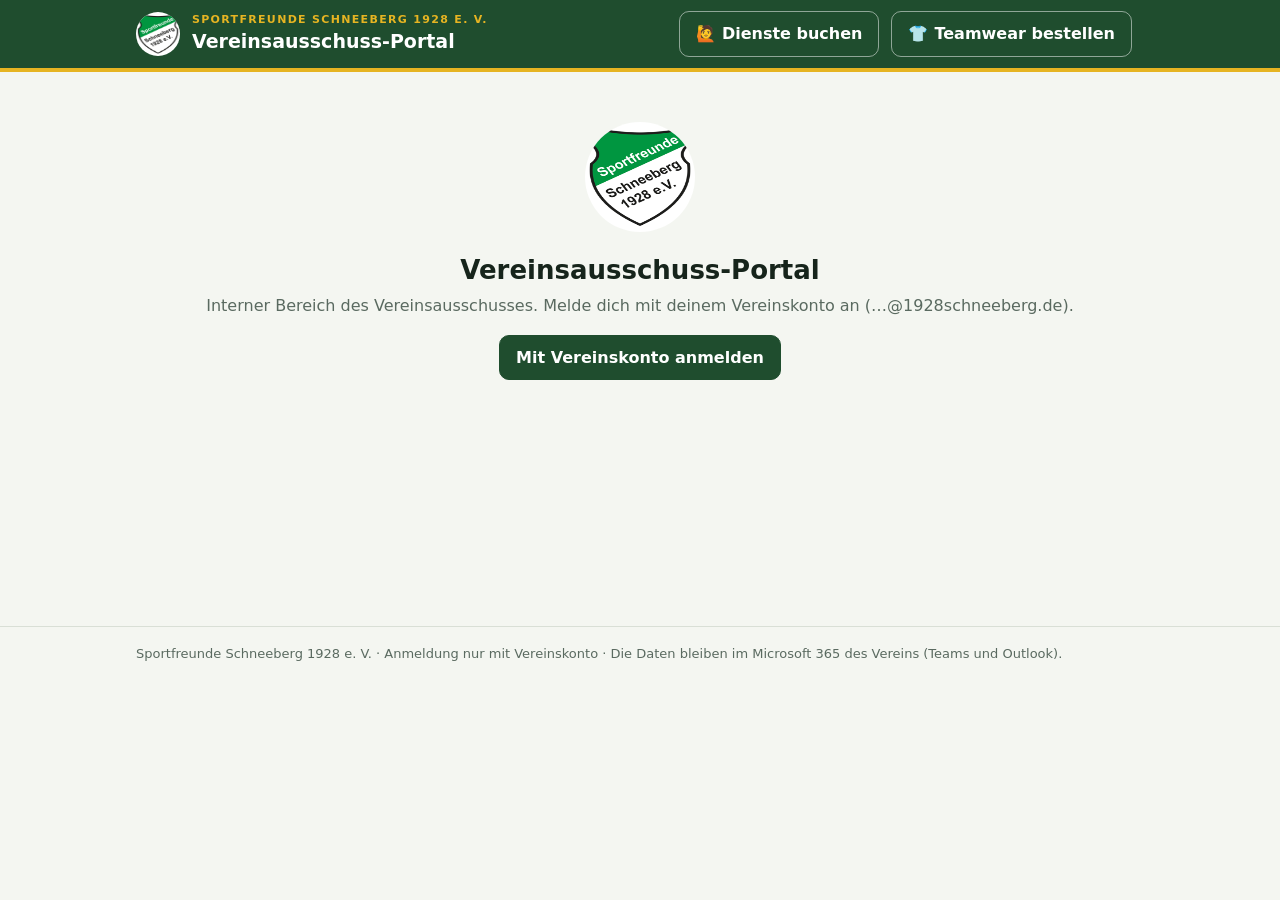
==== index.html @ 550f1f5a "Dienstplan: Buchung löschen, heutige Formular-Buchungen auf einmal löschen" ====
<!doctype html>
<html lang="de">
<head>
<meta charset="utf-8">
<meta name="viewport" content="width=device-width,initial-scale=1,viewport-fit=cover">
<title>Vereinsausschuss-Portal · Sportfreunde Schneeberg 1928 e. V.</title>
<meta name="description" content="Vereinsausschuss-Portal der Sportfreunde Schneeberg 1928 e. V. – Anmeldung mit dem Vereinskonto.">
<meta name="robots" content="noindex">
<link rel="icon" href="img/wappen.png">
<link rel="stylesheet" href="portal.css?v=202611250927">
</head>
<body>
<header class="band">
  <div class="in">
    <a class="marke" href="#/"><img src="img/wappen.png" alt="Wappen Sportfreunde Schneeberg 1928 e. V." width="44" height="44"><span><small>SPORTFREUNDE SCHNEEBERG 1928 E. V.</small><b>Vereinsausschuss-Portal</b></span></a>
    <span class="sp"></span>
    <a class="btn ghost shop" aria-label="Dienste für Feste buchen" href="/dienste/" target="_blank" rel="noopener">🙋 <span class="txt"><span class="lang">Dienste </span>buchen</span></a>
    <a class="btn ghost shop" aria-label="Teamwear bestellen" href="/festplaner/teamwear/" target="_blank" rel="noopener">👕 <span class="txt"><span class="lang">Teamwear </span>bestellen</span></a>
    <span class="wer" id="wer"></span>
    <button type="button" class="btn ghost" id="abmelden" hidden>Abmelden</button>
  </div>
</header>
<nav class="pfad in" id="pfad" aria-label="Brotkrumen"></nav>
<main class="in" id="seite" aria-live="polite"></main>
<div class="toast" id="toast" role="status" aria-live="polite"></div>
<footer><div class="in">Sportfreunde Schneeberg 1928 e. V. · Anmeldung nur mit Vereinskonto · Die Daten bleiben im Microsoft 365 des Vereins (Teams und Outlook).</div></footer>
<script src="lib/msal-browser-2.38.4.min.js"></script>
<script src="portal.js?v=202611250927"></script>
</body>
</html>
---- portal.css ----
/* Farben wie Festplaner und Teamwear-Shop: Vereinsgrün mit Goldakzent, hell und dunkel. */
:root{--bg:#f4f6f1;--surface:#fff;--sunken:#eaeee6;--ink:#16241b;--muted:#5a6a60;--line:#d9dfd6;--band:#1f4d2e;--bandgold:#e6b422;--green:#1f4d2e;--gold:#9a7212;--err:#b3402f;--ok:#2f7a3d;--warn:#c8642c;--chip:#eef2ec}
@media (prefers-color-scheme:dark){:root{--bg:#111813;--surface:#19231c;--sunken:#0d130f;--ink:#e7eee8;--muted:#9bab9f;--line:#2b392f;--green:#5fae7a;--gold:#e0b54a;--chip:#223027}}
*{box-sizing:border-box}
html{-webkit-text-size-adjust:100%}
body{margin:0;background:var(--bg);color:var(--ink);font:16px/1.45 system-ui,-apple-system,"Segoe UI",Roboto,sans-serif}
.in{max-width:1040px;margin:0 auto;padding:0 16px}
.band{background:var(--band);color:#fff;border-bottom:4px solid var(--bandgold)}
.band .in{display:flex;align-items:center;gap:12px;min-height:68px}
.marke{display:flex;align-items:center;gap:12px;color:#fff;text-decoration:none}
.marke img{width:44px;height:44px;border-radius:50%;background:#fff}
.marke small{display:block;font-size:11px;letter-spacing:.12em;color:var(--bandgold);font-weight:700}
.marke b{font-size:19px}
.sp{flex:1}
.wer{font-size:14px;opacity:.9;text-align:right}
.pfad{display:flex;gap:6px;flex-wrap:wrap;font-size:14px;color:var(--muted);padding-top:14px}
.pfad a{color:var(--green)}
main{padding-top:8px;padding-bottom:48px;min-height:60vh}
h1{font-size:26px;margin:14px 0 4px}
h2{font-size:20px;margin:22px 0 8px}
p.lead{color:var(--muted);margin:0 0 18px}
footer{border-top:1px solid var(--line);color:var(--muted);font-size:13px;padding:18px 0}
.btn{font:inherit;font-weight:600;border-radius:10px;border:1px solid var(--line);background:var(--surface);color:var(--ink);padding:10px 16px;cursor:pointer;min-height:44px}
.btn.primary{background:var(--green);border-color:var(--green);color:#fff}
.btn.ghost{background:transparent;color:#fff;border-color:rgba(255,255,255,.5)}
.btn.klein{padding:6px 12px;min-height:36px;font-size:14px}
.btn:disabled{opacity:.55;cursor:default}
.btn:focus-visible,a:focus-visible,input:focus-visible,select:focus-visible{outline:3px solid var(--bandgold);outline-offset:2px}
.kacheln{display:grid;grid-template-columns:repeat(auto-fill,minmax(230px,1fr));gap:14px;margin:12px 0}
.kachel{display:flex;flex-direction:column;gap:6px;background:var(--surface);border:1px solid var(--line);border-radius:14px;padding:18px;text-decoration:none;color:var(--ink);min-height:130px;box-shadow:0 1px 2px rgba(0,0,0,.04)}
.kachel:hover{border-color:var(--green)}
.kachel .sym{font-size:28px;line-height:1}
.kachel b{font-size:18px}
.kachel span{color:var(--muted);font-size:14px}
.kachel.gross{min-height:170px}
.kachel.gross b{font-size:22px}
.karte{background:var(--surface);border:1px solid var(--line);border-radius:14px;padding:16px;margin:12px 0}
.willkommen{text-align:center;padding:36px 16px}
.willkommen img{width:110px;height:110px;border-radius:50%;background:#fff}
.hinweis{background:var(--chip);border-left:4px solid var(--gold);padding:10px 14px;border-radius:8px;font-size:14px;color:var(--ink);margin:12px 0}
.fehler{background:#fbe9e6;border-left:4px solid var(--err);color:#5a1d14;padding:12px 14px;border-radius:8px;margin:12px 0}
@media (prefers-color-scheme:dark){.fehler{background:#3a1d18;color:#f5d6cf}}
.tabelle{width:100%;border-collapse:collapse;font-size:15px}
.tabelle th,.tabelle td{text-align:left;padding:8px 6px;border-bottom:1px solid var(--line);vertical-align:top}
.tabelle th{font-size:13px;color:var(--muted);font-weight:600}
.tabelle td.z,.tabelle th.z{text-align:right;white-space:nowrap}
.scroll{overflow-x:auto;-webkit-overflow-scrolling:touch}
.chip{display:inline-block;border-radius:999px;padding:2px 10px;font-size:13px;font-weight:600;background:var(--chip);color:var(--ink);white-space:nowrap}
.chip.ok{background:#dcefe0;color:#1d5a2b}.chip.offen{background:#fbe3d6;color:#7a3413}.chip.grau{background:var(--sunken);color:var(--muted)}
@media (prefers-color-scheme:dark){.chip.ok{background:#1f3a26;color:#bfe6c9}.chip.offen{background:#3d2516;color:#f3c9ac}}
.formular{display:grid;grid-template-columns:repeat(auto-fill,minmax(170px,1fr));gap:12px;align-items:end}
.formular .w2{grid-column:span 2}
@media (max-width:420px){.formular .w2{grid-column:auto}}
label.fld{display:flex;flex-direction:column;gap:4px;font-size:14px;font-weight:600}
input,select,textarea{font:inherit;color:var(--ink);background:var(--surface);border:1px solid var(--line);border-radius:8px;padding:9px 10px;min-height:44px;width:100%}
input[type=checkbox]{width:22px;height:22px;min-height:0}
.reihe{display:flex;gap:10px;flex-wrap:wrap;align-items:center;margin-top:12px}
.summe{display:flex;gap:18px;flex-wrap:wrap;font-size:15px;color:var(--muted);margin-top:10px}
.summe b{color:var(--ink)}
.buchung{border:1px solid var(--line);border-radius:12px;padding:12px;margin:10px 0;background:var(--surface)}
.buchung.abgesagt{opacity:.6}
.buchung .kopf{display:flex;gap:10px;flex-wrap:wrap;align-items:baseline}
.buchung .kopf b{font-size:17px}
.buchung ul{list-style:none;padding:0;margin:8px 0}
.buchung li{display:flex;gap:10px;justify-content:space-between;border-top:1px dashed var(--line);padding:6px 0;font-size:15px}
.pos{display:grid;grid-template-columns:2fr .8fr 1fr 2fr auto;gap:8px;align-items:end;margin:8px 0}
/* Teamwear-Status: vier Schritte mit Abhak-Punkten und Verbindungslinie, Storno abgesetzt */
.stufen{display:flex;align-items:flex-start;gap:0;margin-top:10px;flex-wrap:wrap}
.schritt{display:flex;align-items:flex-start;flex:1 1 0;min-width:0}
.schritt .linie{flex:1;height:3px;background:var(--line);margin:17px 4px 0;border-radius:2px;min-width:10px}
.schritt.an .linie{background:#2f7a3d}
.stufe{font:inherit;display:flex;flex-direction:column;align-items:center;gap:4px;background:none;border:none;padding:4px 2px;color:var(--muted);font-size:12.5px;font-weight:600;cursor:pointer;min-width:64px}
.stufe .kreis{width:28px;height:28px;border-radius:50%;border:2px solid #b9c4b8;background:var(--surface);display:grid;place-items:center;font-size:15px;font-weight:800;color:transparent;transition:all .2s}
.stufe:not(:disabled):hover .kreis{border-color:var(--green)}
.stufe.an{color:var(--ink)}
.stufe.an .kreis{background:#2f7a3d;border-color:#2f7a3d;color:#fff}
.stufe.storno{margin-left:14px}
.stufe.storno.an .kreis{background:#b3402f;border-color:#b3402f}
.stufe:disabled{cursor:default}
.stufe:focus-visible{outline:3px solid var(--bandgold);outline-offset:2px;border-radius:8px}
@media (max-width:520px){.stufe{min-width:54px;font-size:11.5px}.stufe.storno{margin-left:6px}}
@media (max-width:640px){.pos{grid-template-columns:1fr 1fr}.pos .breit{grid-column:span 2}}
.suche{max-width:360px}
.punkt{display:inline-block;width:12px;height:12px;border-radius:50%;border:1px solid var(--line);vertical-align:middle;margin-right:6px}
.laden{color:var(--muted);padding:30px 0}
.toast{position:fixed;left:50%;bottom:20px;transform:translateX(-50%) translateY(120%);background:var(--ink);color:var(--bg);padding:12px 18px;border-radius:10px;font-weight:600;transition:transform .25s,visibility .25s;max-width:calc(100% - 32px);z-index:9;visibility:hidden}
.toast.on{transform:translateX(-50%) translateY(0);visibility:visible}
dialog{border:none;border-radius:14px;padding:0;max-width:560px;width:calc(100% - 32px);background:var(--surface);color:var(--ink)}
dialog::backdrop{background:rgba(0,0,0,.45)}
dialog .karte{margin:0;border:none}
[hidden]{display:none!important}

/* ---- Tabellen und Karten im Stil der Liegenschaften-GUI v1.4 ----
   dunkelgrüner Tabellenkopf, abwechselnd hellgrüne Zeilen, grüne Kartenüberschriften, Kassen-Kästchen */
:root{--kopf:#1E5B2E;--zebra:#EAF4EB}
@media (prefers-color-scheme:dark){:root{--kopf:#1f4d2e;--zebra:#1c2a20}}
.tabelle{font-size:14px;background:var(--surface);border:1px solid var(--line);border-radius:10px;overflow:hidden;border-collapse:separate;border-spacing:0}
.tabelle th{background:var(--kopf);color:#fff;font-size:12.5px;font-weight:700;padding:9px 8px;border-bottom:none;white-space:nowrap}
.tabelle td{padding:8px;border-bottom:1px solid var(--line)}
.tabelle tbody tr:nth-child(even) td{background:var(--zebra)}
.tabelle tbody tr:last-child td{border-bottom:none}
.tabelle tr.gruppe td{border-top:2px solid var(--kopf)}
.scroll{border-radius:10px}
.karte h2,.karte > b:first-child{color:var(--green)}
.summe{gap:10px}
.summe > span{background:var(--surface);border:1px solid var(--line);border-radius:8px;padding:7px 12px;font-size:13.5px}
.summe > span b{color:var(--green)}
/* Teamwear-Karte: Angaben als schlichte Zeile, nicht als Kästchen */
.meta{display:flex;flex-wrap:wrap;gap:4px 16px;font-size:14px;color:var(--muted);margin-top:6px}
.meta b{color:var(--ink)}
/* Kopf auf schmalen Bildschirmen kompakter */
@media (max-width:520px){
  .band .in{min-height:58px;gap:10px}
  .marke img{width:36px;height:36px}
  .marke small{display:none}
  .marke b{font-size:16px}
  .wer{display:none}
  .btn.ghost{padding:6px 10px;min-height:36px;font-size:13px}
  h1{font-size:22px}
}
/* Protokolle und Vereinskalender */
.jahre{display:flex;flex-wrap:wrap;gap:8px;margin:4px 0 14px}
.jahre a.chip{text-decoration:none;padding:5px 12px;font-size:14px}
.jahre a.chip.ok{background:var(--green);color:#fff}
.tabelle tr.leer td{color:var(--muted)}
.tabelle .grau{color:var(--muted);font-size:13px}
.docreihe{display:flex;flex-wrap:wrap;align-items:center;gap:8px;padding:2px 0}
.docreihe a.doc{color:var(--green);font-weight:600}
.monat{align-items:center}
.monat h2{margin:0 6px;min-width:150px;text-align:center}
.notiz{color:var(--muted);font-size:13px;margin-top:2px;white-space:pre-line}
.btn.gefahr{color:var(--err);border-color:var(--err)}
label.fld.haken{flex-direction:row;align-items:center;gap:8px;min-height:44px}
@media (max-width:520px){.monat h2{min-width:0;font-size:17px;flex:1 0 100%;text-align:left;order:-1}}
a.btn{display:inline-flex;align-items:center;text-decoration:none}
.kal .ortm{display:none}
@media (max-width:520px){.kal th.ort,.kal td.ort{display:none}.kal .ortm{display:block}}
/* Aufgaben */
.tabelle td.faellig{color:var(--err);font-weight:700}
.aufg td a{color:var(--ink);font-weight:600}
@media print{.band,.pfad,footer,.reihe,.toast{display:none!important}body{background:#fff}.karte{break-inside:avoid;border:none;padding:0}.tabelle th{background:#1E5B2E!important;-webkit-print-color-adjust:exact;print-color-adjust:exact}}
p.lead a{color:var(--green)}
.karte > h2:first-child{margin-top:0}
.btn.ghost.shop{display:inline-flex;align-items:center;gap:6px;text-decoration:none;white-space:nowrap}
.btn.ghost.shop:hover{background:rgba(255,255,255,.12)}
@media (max-width:520px){.btn.ghost.shop .lang{display:none}}
@media (max-width:520px){.band .in:has(#abmelden:not([hidden])) .shop .txt{display:none}}
/* Teamwear-Status: Bestellungen gruppiert, Lampen rechts */
.lampe{display:inline-grid;place-items:center;width:12px;height:12px;border-radius:50%;margin-right:6px;vertical-align:-1px;font-style:normal;font-size:12px;font-weight:800;color:#fff;flex:none}
.lampe.gross{width:26px;height:26px;margin:0;border:2px solid transparent}
.lampe.rot{background:#c0392b;box-shadow:0 0 0 3px rgba(192,57,43,.18)}
.lampe.gelb{background:#e6b422;box-shadow:0 0 0 3px rgba(230,180,34,.22)}
.lampe.gruen{background:#2f7a3d;box-shadow:0 0 0 3px rgba(47,122,61,.18)}
.lampe.grau{background:#9aa59c}
.lampe.aus{background:var(--surface);border-color:#b9c4b8}
.twliste{margin-top:12px}
.twbest{background:var(--surface);border:1px solid var(--line);border-radius:12px;margin:0 0 14px;overflow:hidden;box-shadow:0 1px 2px rgba(0,0,0,.05)}
.twkopf{display:flex;flex-wrap:wrap;gap:4px 14px;align-items:baseline;padding:10px 14px;background:var(--chip);border-bottom:3px solid var(--kopf);font-size:14px;color:var(--muted)}
.twkopf > b{font-size:16px;color:var(--ink)}
.twkopf span b{color:var(--ink)}
.twpos{display:flex;gap:12px;align-items:center;padding:10px 14px;border-top:1px solid var(--line)}
.twkopf + .twpos{border-top:none}
.twtext{flex:1;min-width:0}
.twart{display:flex;flex-wrap:wrap;align-items:center;gap:2px 10px}
.twart b{font-size:15.5px}
.twart span{color:var(--muted);font-size:14px}
.twmeta{display:flex;gap:12px;font-size:13px;color:var(--muted);margin:2px 0 0 18px}
.twwarn{margin:6px 0 0 18px;font-size:13px;font-weight:700;color:#8a4b00;background:#fff3c4;border-radius:6px;padding:3px 8px;display:inline-block}
.twstufen{display:flex;gap:4px;flex:none}
.twstufe{font:inherit;display:flex;flex-direction:column;align-items:center;gap:4px;background:none;border:none;padding:4px 2px;width:74px;color:var(--muted);font-size:11.5px;font-weight:600;cursor:pointer;border-radius:8px}
.twstufe:not(:disabled):hover{background:var(--chip)}
.twstufe:disabled{cursor:default}
.twstufe[aria-pressed=true]{color:var(--ink)}
.twstufe:focus-visible{outline:3px solid var(--bandgold);outline-offset:1px}
@media (max-width:700px){.twpos{flex-direction:column;align-items:stretch}.twstufen{justify-content:space-between}.twstufe{width:auto;flex:1}}
@media (prefers-color-scheme:dark){.twwarn{background:#3d3216;color:#f3d58a}}
/* Zurück-Link in der Pfadzeile */
.pfad a.zurueck{font-weight:700;margin-right:10px;text-decoration:none;border:1px solid var(--line);background:var(--surface);border-radius:8px;padding:2px 10px}
/* Veranstaltungen: runde Bereichsknöpfe mit Namen darunter */
.bereiche{display:grid;grid-template-columns:repeat(auto-fill,minmax(92px,1fr));gap:14px 8px;margin:8px 0 6px}
.bereich{display:flex;flex-direction:column;align-items:center;gap:6px;text-decoration:none;color:var(--ink);font-size:13.5px;font-weight:600;text-align:center}
.bereich .rund{position:relative;width:64px;height:64px;border-radius:50%;display:grid;place-items:center;font-size:28px;background:var(--surface);border:2px solid var(--line);transition:border-color .15s,transform .15s}
.bereich:hover .rund{border-color:var(--green);transform:translateY(-1px)}
.bereich.an .rund{border-color:var(--green);background:var(--green);box-shadow:0 0 0 3px var(--bandgold)}
.bereich.leer{color:var(--muted)}
.bereich.leer .rund{opacity:.55}
.bereich .zahl{position:absolute;right:-4px;top:-4px;min-width:22px;height:22px;border-radius:11px;background:var(--bandgold);color:#16241b;font-size:12px;font-weight:800;display:grid;place-items:center;padding:0 5px}
a.chip.festlink{text-decoration:none;background:var(--green);color:#fff;font-size:12.5px;margin-left:4px}
.grau{color:var(--muted);font-size:13px}
a.doc{color:var(--green);font-weight:600;text-decoration:none}
/* Bewässerung: links Kamera, rechts Steuerung */
.bw{display:grid;grid-template-columns:1fr 1fr;gap:14px;align-items:start}
.bw .karte{margin:0}
@media (max-width:820px){.bw{grid-template-columns:1fr}}
.bw-bild{aspect-ratio:16/9;background:#0d130f;color:#cfd8cf;border-radius:10px;display:grid;place-items:center;overflow:hidden;margin-top:10px;padding:0;font-size:14px;text-align:center}
.bw-bild > span{padding:16px}
.bw-bild video,.bw-bild img,.bw-bild iframe{width:100%;height:100%;object-fit:cover;border:0}
.tabelle tr.laeuft td{background:#dcefe0!important}
@media (prefers-color-scheme:dark){.tabelle tr.laeuft td{background:#1f3a26!important}}
/* Teamwear: Archiv der stornierten Bestellungen */
.twarchiv{margin-top:22px}
.twarchiv summary{cursor:pointer;font-size:16px;padding:2px 0}
.twbest.storniert{opacity:.75}
.twkopf .btn.klein{margin-left:6px}
.btn.gefahr.klein{background:var(--surface)}
/* Tombola-Liste zum Bearbeiten */
.tabelle.tombola td{padding:5px 4px;vertical-align:middle}
.tabelle.tombola input,.tabelle.tombola select{min-height:36px;padding:5px 7px;font-size:14px;min-width:90px}
.tabelle.tombola td:nth-child(2) input{min-width:150px}
.tabelle.tombola td:nth-child(4) input,.tabelle.tombola td:nth-child(5) input{display:block;margin:2px 0}
.tabelle.tombola td:nth-child(9) input{min-width:160px}
.tabelle.tombola td:nth-child(8) input{min-width:70px;max-width:90px}
.tabelle.tombola tr.zugesagt td{background:#dcefe0!important}
.tabelle.tombola tr.geaendert td{background:#fff3c4!important}
@media (prefers-color-scheme:dark){.tabelle.tombola tr.zugesagt td{background:#1f3a26!important}.tabelle.tombola tr.geaendert td{background:#3d3416!important}}
/* Erinnerungen: Hauptaufgaben fett, Unteraufgaben eingerückt */
.tabelle.er tr.oben td{border-top:2px solid var(--line)}
.tabelle.er tr.unter td{font-size:13.5px}
.tabelle.er td.unter{position:relative}
.tabelle.er td.unter::before{content:"↳";position:absolute;margin-left:-16px;color:var(--muted)}
/* Handy: Tabellen als Karten (gesetzt von stapeln() in portal.js) */
@media (max-width:640px){
  .tabelle.stapel{border:none;background:none;border-radius:0}
  .tabelle.stapel thead{display:none}
  .tabelle.stapel,.tabelle.stapel tbody,.tabelle.stapel tr,.tabelle.stapel td{display:block;width:100%}
  .tabelle.stapel tr{background:var(--surface);border:1px solid var(--line);border-radius:10px;margin:0 0 10px;padding:6px 10px;box-shadow:0 1px 2px rgba(0,0,0,.04)}
  .tabelle.stapel tbody tr:nth-child(even) td{background:none}
  .tabelle.stapel td{border:none;padding:5px 0;display:flex;gap:10px;align-items:baseline;justify-content:space-between;text-align:right;min-height:0}
  .tabelle.stapel td::before{content:attr(data-label);font-size:12px;font-weight:700;color:var(--muted);text-align:left;flex:0 0 38%;max-width:38%}
  .tabelle.stapel td[data-label=""]::before{display:none}
  .tabelle.stapel tr.gruppe td{border-top:none}
  .tabelle.stapel tr.gruppe{border-top:3px solid var(--kopf)}
  .tabelle.stapel td[data-label=""]{justify-content:flex-end}
  .tabelle.stapel td:first-child{font-size:15.5px;text-align:left;justify-content:flex-start;border-bottom:1px solid var(--line);padding-bottom:7px;margin-bottom:3px}
  .tabelle.stapel td:first-child::before{display:none}
  .tabelle.stapel td:empty{display:none}
  .tabelle.stapel td.z{text-align:right}
  /* Eingaben (Tombola, Ausleihe) volle Breite */
  .tabelle.stapel td input,.tabelle.stapel td select{flex:1 1 auto;min-width:0!important;max-width:none!important;width:auto}
  .tabelle.tombola td:nth-child(4),.tabelle.tombola td:nth-child(5){flex-wrap:wrap}
  .tabelle.tombola td:nth-child(4) input,.tabelle.tombola td:nth-child(5) input{flex-basis:55%}
  .tabelle.stapel tr.zugesagt td,.tabelle.stapel tr.geaendert td,.tabelle.stapel tr.laeuft td{background:none!important}
  .tabelle.stapel tr.zugesagt{background:#dcefe0}
  .tabelle.stapel tr.geaendert{background:#fff3c4}
  .tabelle.stapel tr.laeuft{background:#dcefe0}
  /* Erinnerungen und Planner: Unteraufgaben leicht eingerückt */
  .tabelle.er.stapel tr.unter{margin-left:16px}
  .tabelle.er.stapel td.unter{padding-left:0!important}
  .tabelle.er.stapel td.unter::before{display:none}
}
/* Tablet: zu breite Tabellen (Klasse .eng, gesetzt von stapeln()) ebenfalls als Karten */

.tabelle.stapel.eng{border:none;background:none;border-radius:0}
.tabelle.stapel.eng thead{display:none}
.tabelle.stapel.eng,.tabelle.stapel.eng tbody,.tabelle.stapel.eng tr,.tabelle.stapel.eng td{display:block;width:100%}
.tabelle.stapel.eng tr{background:var(--surface);border:1px solid var(--line);border-radius:10px;margin:0 0 10px;padding:6px 10px;box-shadow:0 1px 2px rgba(0,0,0,.04)}
.tabelle.stapel.eng tbody tr:nth-child(even) td{background:none}
.tabelle.stapel.eng td{border:none;padding:5px 0;display:flex;gap:10px;align-items:baseline;justify-content:space-between;text-align:right;min-height:0}
.tabelle.stapel.eng td::before{content:attr(data-label);font-size:12px;font-weight:700;color:var(--muted);text-align:left;flex:0 0 38%;max-width:38%}
.tabelle.stapel.eng td[data-label=""]::before{display:none}
.tabelle.stapel.eng tr.gruppe td{border-top:none}
.tabelle.stapel.eng tr.gruppe{border-top:3px solid var(--kopf)}
.tabelle.stapel.eng td[data-label=""]{justify-content:flex-end}
.tabelle.stapel.eng td:first-child{font-size:15.5px;text-align:left;justify-content:flex-start;border-bottom:1px solid var(--line);padding-bottom:7px;margin-bottom:3px}
.tabelle.stapel.eng td:first-child::before{display:none}
.tabelle.stapel.eng td:empty{display:none}
.tabelle.stapel.eng td.z{text-align:right}
/* Eingaben (Tombola, Ausleihe) volle Breite */
.tabelle.stapel.eng td input,.tabelle.stapel.eng td select{flex:1 1 auto;min-width:0!important;max-width:none!important;width:auto}
.tabelle.tombola td:nth-child(4),.tabelle.tombola td:nth-child(5){flex-wrap:wrap}
.tabelle.tombola td:nth-child(4) input,.tabelle.tombola td:nth-child(5) input{flex-basis:55%}
.tabelle.stapel.eng tr.zugesagt td,.tabelle.stapel.eng tr.geaendert td,.tabelle.stapel.eng tr.laeuft td{background:none!important}
.tabelle.stapel.eng tr.zugesagt{background:#dcefe0}
.tabelle.stapel.eng tr.geaendert{background:#fff3c4}
.tabelle.stapel.eng tr.laeuft{background:#dcefe0}
/* Erinnerungen und Planner: Unteraufgaben leicht eingerückt */
.tabelle.er.stapel tr.unter{margin-left:16px}
.tabelle.er.stapel td.unter{padding-left:0!important}
.tabelle.er.stapel td.unter::before{display:none}

@media (max-width:640px) and (prefers-color-scheme:dark){
  .tabelle.stapel tr.zugesagt,.tabelle.stapel tr.laeuft{background:#1f3a26}
  .tabelle.stapel tr.geaendert{background:#3d3416}
}
@media (prefers-color-scheme:dark){
  .tabelle.stapel.eng tr.zugesagt,.tabelle.stapel.eng tr.laeuft{background:#1f3a26}
  .tabelle.stapel.eng tr.geaendert{background:#3d3416}
}
/* Schlüssel und Inventar: „Gruppiert mit Matrix“ (Vorschlag D). Klasse .matrix statt .tabelle, damit stapeln() keine Karten daraus macht. */
.matrix{width:100%;border-collapse:separate;border-spacing:0;background:var(--surface);border:1px solid var(--line);border-radius:10px;overflow:hidden;font-size:15px}
.matrix th,.matrix td{padding:7px 8px;border-bottom:1px solid var(--line);text-align:left;vertical-align:middle}
.matrix thead th{font-size:12px;color:var(--muted);font-weight:700;border-bottom:2px solid var(--green);background:var(--surface)}
.matrix thead th.m i{display:block;width:10px;height:10px;border-radius:50%;margin:0 auto 2px}
.matrix tbody th{font-weight:400}
.matrix tbody th b{display:block;font-weight:600}
.matrix tbody th small{display:block;color:var(--muted);font-size:12.5px;line-height:1.3}
.matrix .m{text-align:center;width:52px;white-space:nowrap}
.matrix .m.geb{width:84px;text-align:right}
.matrix .pf{width:18px;color:var(--muted);text-align:right;font-size:18px;padding-left:0}
.matrix .pk{display:inline-grid;place-items:center;min-width:22px;height:22px;padding:0 4px;border-radius:11px;color:#fff;font-size:12px;font-weight:800}
.matrix .leer{color:var(--muted);opacity:.6}
.matrix tr.gr td{background:var(--band);color:#fff;font-weight:700;font-size:13px;padding:5px 10px;border-bottom:none}
.matrix tr.aus th,.matrix tr.aus td:not(.pf){opacity:.55}
.matrix tr.klickbar{cursor:pointer}
.matrix tr.klickbar:hover>*{background:var(--chip)}
.matrix tbody tr:last-child>*{border-bottom:none}
.matrix .nurhandy{display:none!important}
@media (max-width:640px){
  .matrix{font-size:14px}
  .matrix .breit{display:none}
  .matrix .nurhandy{display:block!important}
  .matrix th,.matrix td{padding:6px 5px}
  .matrix .m{width:38px}.matrix .m.geb{width:70px}
  .matrix .pk{min-width:20px;height:20px;font-size:11px}
}
.matrix .m.bez{width:78px}
.matrix td.geb small.rabatt{display:block;font-size:11.5px;color:var(--muted)}
@media (max-width:640px){.matrix .m.bez{width:58px}.matrix .bez .chip{padding:2px 7px;font-size:12px}}
.matrix button.chip{border:none;cursor:pointer;font:inherit;font-size:13px;font-weight:600}
.matrix button.chip:disabled{opacity:.5}
.matrix th small.breit{display:block}
@media (max-width:640px){.matrix th small.breit{display:none}}
/* Tombola-Stand: drei Knöpfe nebeneinander (rot = noch nicht angesprochen, gelb = in Besorgung, grün = erledigt), der aktive ist gefüllt.
   Gleiche Optik (klein, nicht klickbar) für die Gesamtanzeige und den Planner-Stand. */
.ampel{display:inline-flex;gap:6px;align-items:center}
.ampel .rot{--f:#d93a2f}.ampel .gelb{--f:#e6a800}.ampel .gruen{--f:#2e9a4c}
.ampel button{display:grid;place-items:center;width:40px;height:38px;border-radius:10px;border:2px solid var(--f);background:var(--surface);color:var(--f);
  font:inherit;font-size:17px;font-weight:800;padding:0;cursor:pointer;box-shadow:0 2px 0 var(--line);transition:transform .08s,box-shadow .08s,background .15s}
.ampel button:hover{background:color-mix(in srgb,var(--f) 12%,var(--surface))}
.ampel button.an{background:var(--f);color:#fff;box-shadow:inset 0 2px 3px rgba(0,0,0,.25)}
.ampel button:active{transform:translateY(2px) scale(.96);box-shadow:none}
.ampel button:disabled{cursor:wait;opacity:.6}
.ampel button:focus-visible{outline:3px solid var(--bandgold);outline-offset:2px}
.ampel i{display:block;width:22px;height:16px;border-radius:5px;border:2px solid var(--f);background:transparent}
.ampel i.an{background:var(--f)}
.matrix.tb .m.amp{width:150px}
.tbgesamt{display:flex;align-items:center;gap:12px;background:var(--surface);border:1px solid var(--line);border-left:6px solid var(--muted);border-radius:10px;padding:10px 14px;margin:6px 0}
.tbgesamt.gruen{border-left-color:#34a853}.tbgesamt.gelb{border-left-color:#f2b51d}.tbgesamt.rot{border-left-color:#e0453a}
.tbgesamt .ampel i{width:28px;height:20px}
.tbleg{display:flex;gap:14px;flex-wrap:wrap;font-size:13px;color:var(--muted);margin:8px 0}
.tbleg span{display:inline-flex;align-items:center;gap:6px}
.tbleg i{display:inline-block;width:14px;height:12px;border-radius:4px}
.tbleg i.rot{background:#e0453a}.tbleg i.gelb{background:#f2b51d}.tbleg i.gruen{background:#34a853}
@media (max-width:640px){.matrix.tb .m.amp{width:128px}.ampel{gap:5px}.ampel button{width:36px;height:40px}}
/* Aufgaben (Erinnerungen und Planner) im Matrix-Format */
.matrix .m.dat{width:110px;white-space:nowrap}
.matrix td.faellig{color:var(--err);font-weight:700}
.matrix .dring{display:inline-grid;place-items:center;width:18px;height:18px;border-radius:50%;background:var(--err);color:#fff;font-size:12px;font-weight:800;margin-right:6px;vertical-align:1px}
.matrix.er2 tr.oben th{border-top:1px solid var(--line)}
.matrix.er2 tr.unter th,.matrix.er2 tr.unter td{background:var(--sunken);font-size:14px}
.matrix.er2 tr.unter th span{font-weight:400}
.matrix small.notiz{font-style:italic}
.ampel.klein{gap:3px}.ampel.klein i{width:14px;height:12px;border-radius:4px}
@media (max-width:640px){.matrix .m.dat{width:84px;font-size:13px}}
@media print{.matrix tr.gr td{background:#ddd!important;color:#000!important}.matrix .pf{display:none}}
/* Vereinskalender: Termine im Ort (Gemeinde, Homepage) – nur ansehen, zurückhaltend dargestellt */
.kal tr.imort td{background:var(--sunken)!important;color:var(--muted)}
.kal tr.imort td b{color:var(--ink);font-weight:600}
.chip.quelle{font-size:11.5px;padding:1px 8px}
.chip.quelle.gem{background:#e3ecf7;color:#1d4f8a}.chip.quelle.hp{background:#dcefe0;color:#1d5a2b}
@media (prefers-color-scheme:dark){.chip.quelle.gem{background:#1c2d42;color:#b9d3f2}}
.notiz.konflikt{color:var(--warn);font-weight:600}
.ortschalter{flex-direction:row!important;align-items:center;gap:8px;font-size:14px;color:var(--muted);margin:4px 0 10px}
.kal td.knoepfe{white-space:nowrap}
.kal td.knoepfe .btn{margin:2px 0 2px 4px}
.anleitung details{border-top:1px solid var(--line);padding:8px 0}
.anleitung summary{cursor:pointer;font-weight:600;padding:4px 0}
.anleitung ol{margin:6px 0 6px 20px;padding:0}.anleitung li{margin:3px 0}
.anleitung p{margin:6px 0;color:var(--muted)}
@media (max-width:640px){.kal td.knoepfe{white-space:normal}}
/* Vereinskalender: Ebenen-Schalter und Spiele/Training */
.ebenen{display:flex;flex-wrap:wrap;gap:8px;align-items:center;margin:6px 0 12px;font-size:14px}
.ebene{font:inherit;font-size:14px;font-weight:600;border:2px solid var(--line);background:var(--surface);color:var(--muted);border-radius:999px;padding:6px 14px;min-height:38px;cursor:pointer}
.ebene.an{border-color:var(--green);background:var(--green);color:#fff}
.ebene:active{transform:translateY(1px)}
.chip.quelle.sp{background:#fdebd3;color:#8a4b0a}.chip.quelle.tr{background:#ece6f7;color:#4b2f84}
@media (prefers-color-scheme:dark){.chip.quelle.sp{background:#3d2a12;color:#f3cf9f}.chip.quelle.tr{background:#2a2140;color:#d4c6f2}}
.kal tr.abgesetzt td b{text-decoration:line-through}
@media (max-width:640px){
  .tabelle.kal.stapel td.termin{display:block;text-align:left}
  .tabelle.kal.stapel td.termin::before{display:none}
  .tabelle.kal.stapel td.termin .notiz{margin-top:2px}
  .tabelle.kal.stapel td.knoepfe{justify-content:flex-end;flex-wrap:wrap}
  .tabelle.kal.stapel td.knoepfe::before{display:none}
}
@media (max-width:640px){.tabelle.kal.stapel td.ort{display:none}}
details.anleitung.zu > summary.titel{font-size:17px;font-weight:700;cursor:pointer;padding:2px 0}
details.anleitung.zu[open] > summary.titel{margin-bottom:10px}
.kandidaten{margin:6px 0 4px 20px;padding:0}.kandidaten li{margin:4px 0}
/* Bandenwerbung: Ablauf-Schritte und Partner-Jahresmatrix */
.bwschritt{display:flex;gap:12px;align-items:flex-start;padding:10px 0;border-top:1px solid var(--line)}
.bwschritt .nr{flex:0 0 30px;height:30px;border-radius:50%;background:var(--green);color:#fff;display:grid;place-items:center;font-weight:800}
.bwschritt b{display:block;font-size:15.5px}
.bwschritt .quelle{display:inline-block;font-size:11.5px;color:var(--gold);font-weight:700;margin:2px 0 0}
.bwschritt p{margin:4px 0 0;color:var(--ink)}
.matrix.partner .m.jahr{width:62px}
.matrix.partner .heute{background:color-mix(in srgb,var(--gold) 10%,var(--surface))}
.matrix.partner th.klickbar{cursor:pointer}
.haken{display:inline-grid;place-items:center;width:34px;height:32px;border-radius:8px;border:2px solid var(--line);background:var(--surface);color:#fff;font:inherit;font-weight:800;cursor:pointer}
.haken.an{background:var(--green);border-color:var(--green)}
span.haken{cursor:default}
.haken:active{transform:translateY(1px)}
@media (max-width:640px){.matrix.partner .m.jahr{width:40px}.haken{width:30px;height:30px}}
/* Entwurf-Kennzeichnung (Bandenwerbung) */
.entwurf-zeichen{position:fixed;top:50%;left:50%;transform:translate(-50%,-50%) rotate(-28deg);font-size:clamp(64px,17vw,220px);font-weight:900;letter-spacing:.08em;
  color:rgba(179,64,47,.13);border:.06em solid rgba(179,64,47,.13);border-radius:.08em;padding:0 .15em;pointer-events:none;z-index:5;white-space:nowrap;user-select:none}
.entwurf-banner{background:#fbe3d6;border:2px dashed var(--err);color:#7a2a1d;border-radius:10px;padding:10px 14px;margin:10px 0 4px;font-size:15px}
@media (prefers-color-scheme:dark){.entwurf-banner{background:#3d2516;color:#f3c9ac}.entwurf-zeichen{color:rgba(240,120,100,.12);border-color:rgba(240,120,100,.12)}}
@media print{.entwurf-zeichen{position:absolute}}
/* Dienstplan (buchbar) */
.schalter{display:flex;align-items:center;gap:8px;font-weight:600;margin:6px 0 10px}
.schalter input{width:20px;height:20px;accent-color:var(--green)}
.chip.frei{background:#fbe3d6;color:#7a3413}
@media (prefers-color-scheme:dark){.chip.frei{background:#3d2516;color:#f3c9ac}}
.matrix.dp tr.gr td small{display:block;font-weight:400;opacity:.85;margin-top:2px}
.matrix.dp tr.frei td{color:var(--muted)}
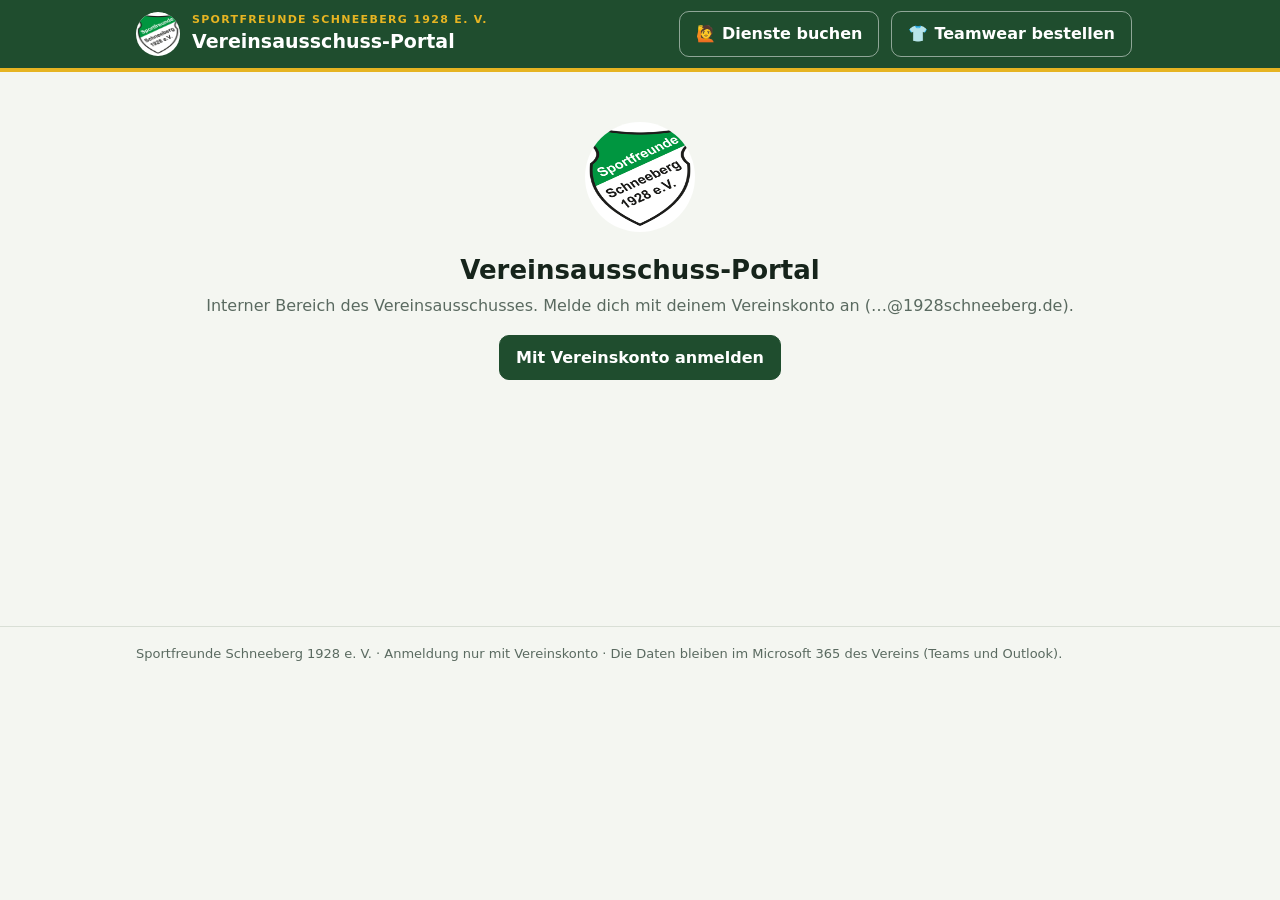
==== commit 86272f90: "Liegenschaften: Karte mit Lagerorten, Schlössern und Kameras" ====
--- a/index.html
+++ b/index.html
@@ -7,7 +7,7 @@
 <meta name="description" content="Vereinsausschuss-Portal der Sportfreunde Schneeberg 1928 e. V. – Anmeldung mit dem Vereinskonto.">
 <meta name="robots" content="noindex">
 <link rel="icon" href="img/wappen.png">
-<link rel="stylesheet" href="portal.css?v=202611250927">
+<link rel="stylesheet" href="portal.css?v=202611251210">
 </head>
 <body>
 <header class="band">
@@ -25,6 +25,6 @@
 <div class="toast" id="toast" role="status" aria-live="polite"></div>
 <footer><div class="in">Sportfreunde Schneeberg 1928 e. V. · Anmeldung nur mit Vereinskonto · Die Daten bleiben im Microsoft 365 des Vereins (Teams und Outlook).</div></footer>
 <script src="lib/msal-browser-2.38.4.min.js"></script>
-<script src="portal.js?v=202611250927"></script>
+<script src="portal.js?v=202611251210"></script>
 </body>
 </html>
--- a/portal.css
+++ b/portal.css
@@ -414,3 +414,42 @@
 @media (prefers-color-scheme:dark){.chip.frei{background:#3d2516;color:#f3c9ac}}
 .matrix.dp tr.gr td small{display:block;font-weight:400;opacity:.85;margin-top:2px}
 .matrix.dp tr.frei td{color:var(--muted)}
+
+/* Kasse in der Ausleihliste */
+.kasse{background:var(--surface);border:1px solid var(--line);border-radius:14px;padding:16px 18px;margin:12px 0 18px;max-width:760px}
+.kasse-kopf{display:flex;justify-content:space-between;align-items:flex-start;gap:12px;margin-bottom:12px}
+.kasse-titel{font-weight:800;font-size:17px}
+.kasse-kopf .grau{font-size:13px}
+.kasse-ist{text-align:right;background:var(--chip);border-radius:12px;padding:8px 14px}
+.kasse-ist small{display:block;font-size:12px;color:var(--muted);font-weight:600}
+.kasse-ist b{font-size:26px;color:var(--green);font-variant-numeric:tabular-nums}
+.kasse-ist.minus b{color:var(--err)}
+.kz{display:grid;grid-template-columns:18px minmax(150px,1.2fr) 2fr auto;align-items:center;gap:10px;padding:6px 0;font-size:14.5px}
+.kz-op{font-weight:800;color:var(--muted);text-align:center}
+.kz-name{color:var(--muted)}
+.kz-bahn{height:12px;background:var(--sunken);border-radius:6px;overflow:hidden}
+.kz-bahn i{display:block;height:100%;border-radius:6px;background:#9fb3a5}
+.kz.ein .kz-bahn i{background:var(--ok)}
+.kz.aus .kz-bahn i{background:var(--err)}
+.kz.ist .kz-bahn i{background:var(--green)}
+.kz-wert{text-align:right;min-width:90px;font-variant-numeric:tabular-nums}
+.kz.aus .kz-wert{color:var(--err)}
+.kz.ist{border-top:2px solid var(--line);margin-top:4px;padding-top:10px}
+.kz.ist .kz-name,.kz.ist .kz-wert{color:var(--ink);font-weight:800}
+.kasse-fuss{display:flex;flex-wrap:wrap;gap:8px;align-items:center;margin-top:12px;font-size:13.5px}
+@media (max-width:560px){.kz{grid-template-columns:16px 1fr auto;row-gap:4px}.kz-bahn{grid-column:2 / 4;grid-row:2}.kasse-ist b{font-size:22px}}
+
+/* Karte (Liegenschaften) */
+.karte-map{height:min(70vh,620px);min-height:360px;border:1px solid var(--line);border-radius:14px;overflow:hidden;margin:6px 0 10px;background:var(--sunken)}
+.kfilter .btn{min-height:38px;padding:6px 12px;font-size:14px}
+.kfilter .btn.an{background:var(--green);border-color:var(--green);color:#fff}
+.kpin-h{background:none;border:0}
+.kpin{display:flex;align-items:center;justify-content:center;width:28px;height:28px;border-radius:50%;border:2px solid #fff;box-shadow:0 1px 3px rgba(0,0,0,.45);font-size:13px;line-height:1}
+.kpin.ort{border-radius:7px}
+.kpop{font:14px/1.4 system-ui,-apple-system,"Segoe UI",Roboto,sans-serif;color:#16241b;min-width:180px}
+.kpop b{display:block;font-size:15px}
+.kpop .grau{color:#5a6a60}
+.kpop ul{margin:4px 0 6px;padding-left:18px}
+.kpop a{display:inline-block;margin-top:6px;color:#1f4d2e;font-weight:600}
+.kleg{display:flex;flex-wrap:wrap;gap:6px 14px;font-size:13.5px;align-items:center;margin-bottom:16px}
+.kleg > span{display:inline-flex;align-items:center;gap:5px}
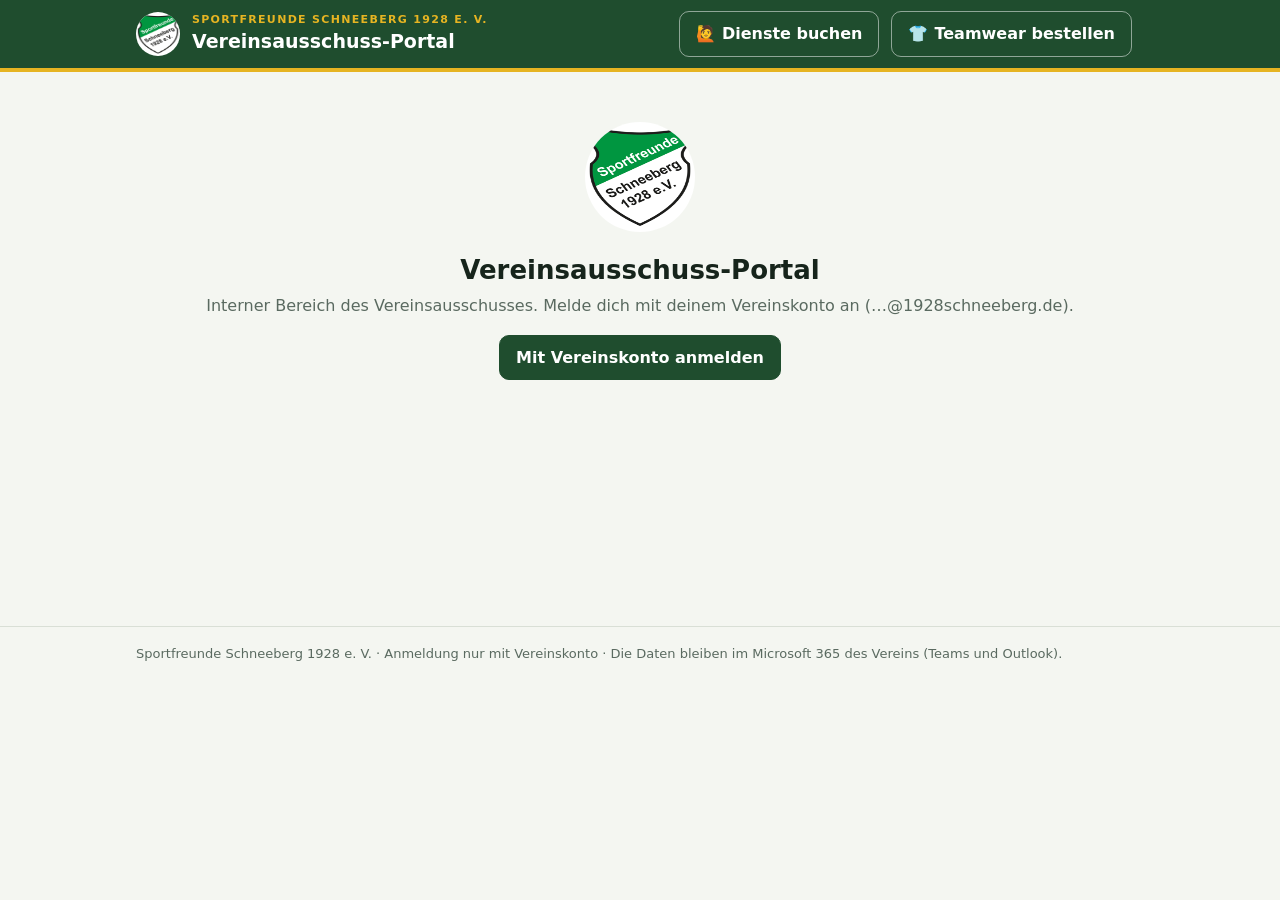
==== commit 7f1f69d4: "Kamera-Beispielbild, eine Kamera je Sportplatz" ====
--- a/index.html
+++ b/index.html
@@ -7,7 +7,7 @@
 <meta name="description" content="Vereinsausschuss-Portal der Sportfreunde Schneeberg 1928 e. V. – Anmeldung mit dem Vereinskonto.">
 <meta name="robots" content="noindex">
 <link rel="icon" href="img/wappen.png">
-<link rel="stylesheet" href="portal.css?v=202611251210">
+<link rel="stylesheet" href="portal.css?v=202611252117">
 </head>
 <body>
 <header class="band">
@@ -25,6 +25,6 @@
 <div class="toast" id="toast" role="status" aria-live="polite"></div>
 <footer><div class="in">Sportfreunde Schneeberg 1928 e. V. · Anmeldung nur mit Vereinskonto · Die Daten bleiben im Microsoft 365 des Vereins (Teams und Outlook).</div></footer>
 <script src="lib/msal-browser-2.38.4.min.js"></script>
-<script src="portal.js?v=202611251210"></script>
+<script src="portal.js?v=202611252117"></script>
 </body>
 </html>
--- a/portal.css
+++ b/portal.css
@@ -453,3 +453,15 @@
 .kpop a{display:inline-block;margin-top:6px;color:#1f4d2e;font-weight:600}
 .kleg{display:flex;flex-wrap:wrap;gap:6px 14px;font-size:13.5px;align-items:center;margin-bottom:16px}
 .kleg > span{display:inline-flex;align-items:center;gap:5px}
+
+/* Beispielbild der Kamera (gezeichnet, animiert) */
+.ks-rahmen,.ks-rahmen svg.ks{width:100%;height:100%;display:block}
+.bw-bild > .ks-rahmen{padding:0}
+.kpop-bild{width:240px;aspect-ratio:16/9;border-radius:8px;overflow:hidden;margin:6px 0 2px;background:#0d130f}
+.ks-kick{animation:ks-kick 2.4s ease-in-out infinite}
+@keyframes ks-kick{0%{transform:rotate(0)}5%{transform:rotate(28deg)}11%{transform:rotate(-42deg)}20%{transform:rotate(0)}100%{transform:rotate(0)}}
+.ks-schwenk{animation:ks-schwenk 3.2s ease-in-out infinite alternate}
+@keyframes ks-schwenk{from{transform:rotate(-28deg)}to{transform:rotate(22deg)}}
+.ks-wasser{fill:none;stroke:#e8f6ff;stroke-width:3.2;stroke-linecap:round;stroke-dasharray:2 9;opacity:.9;animation:ks-fluss .7s linear infinite}
+@keyframes ks-fluss{to{stroke-dashoffset:-11}}
+@media (prefers-reduced-motion:reduce){.ks-kick,.ks-schwenk,.ks-wasser{animation:none}}
